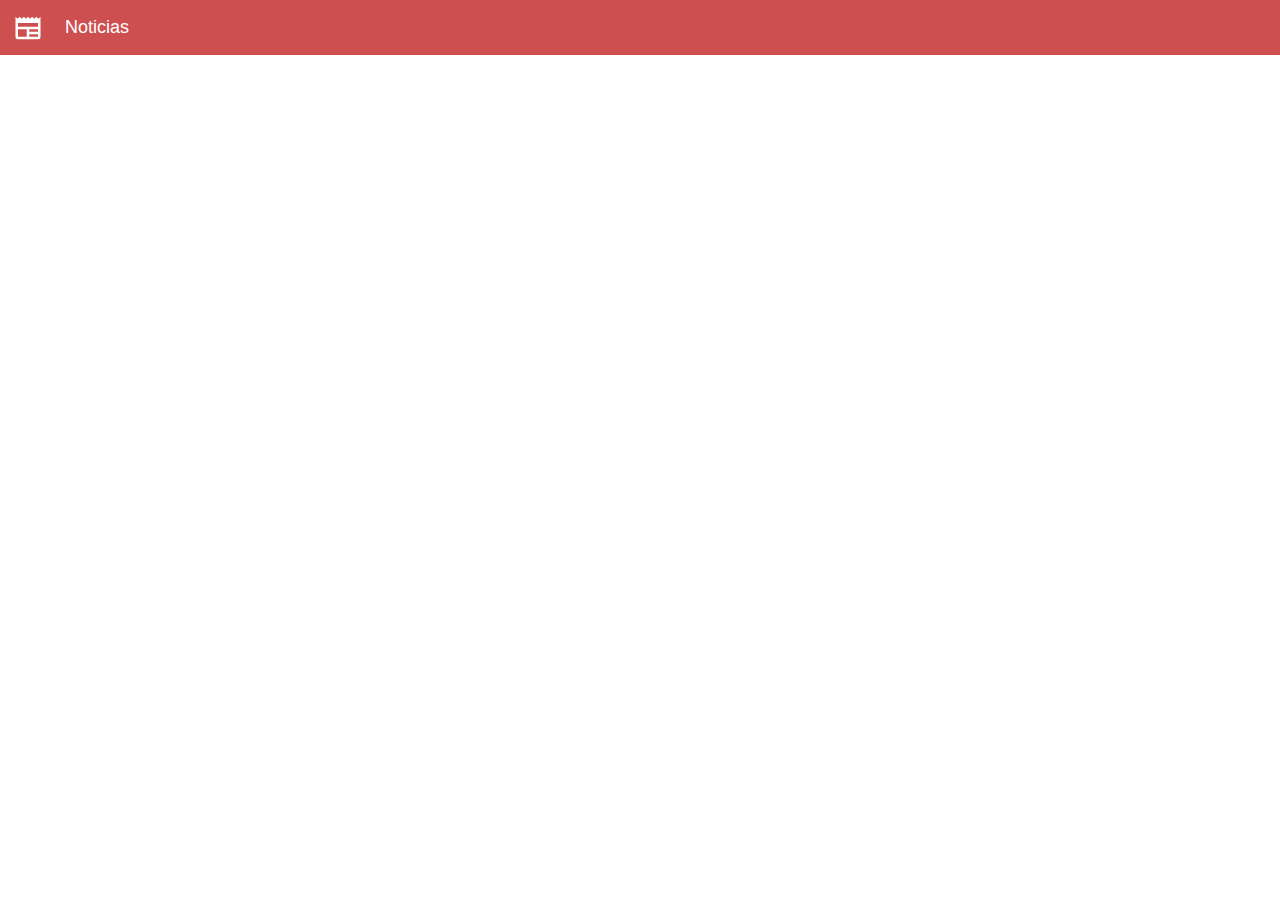
==== index.html @ f2433f0f "0" ====
<!DOCTYPE html>
<html lang="en">
<head>
  <meta charset="UTF-8">
  <meta name="viewport" content="width=device-width, initial-scale=1.0">
  <meta http-equiv="X-UA-Compatible" content="ie=edge">
  <title>Document</title>
  <script>
    window.location.href = "/noticias/index.html";
  </script>
</head>
<body>
</body>
</html>
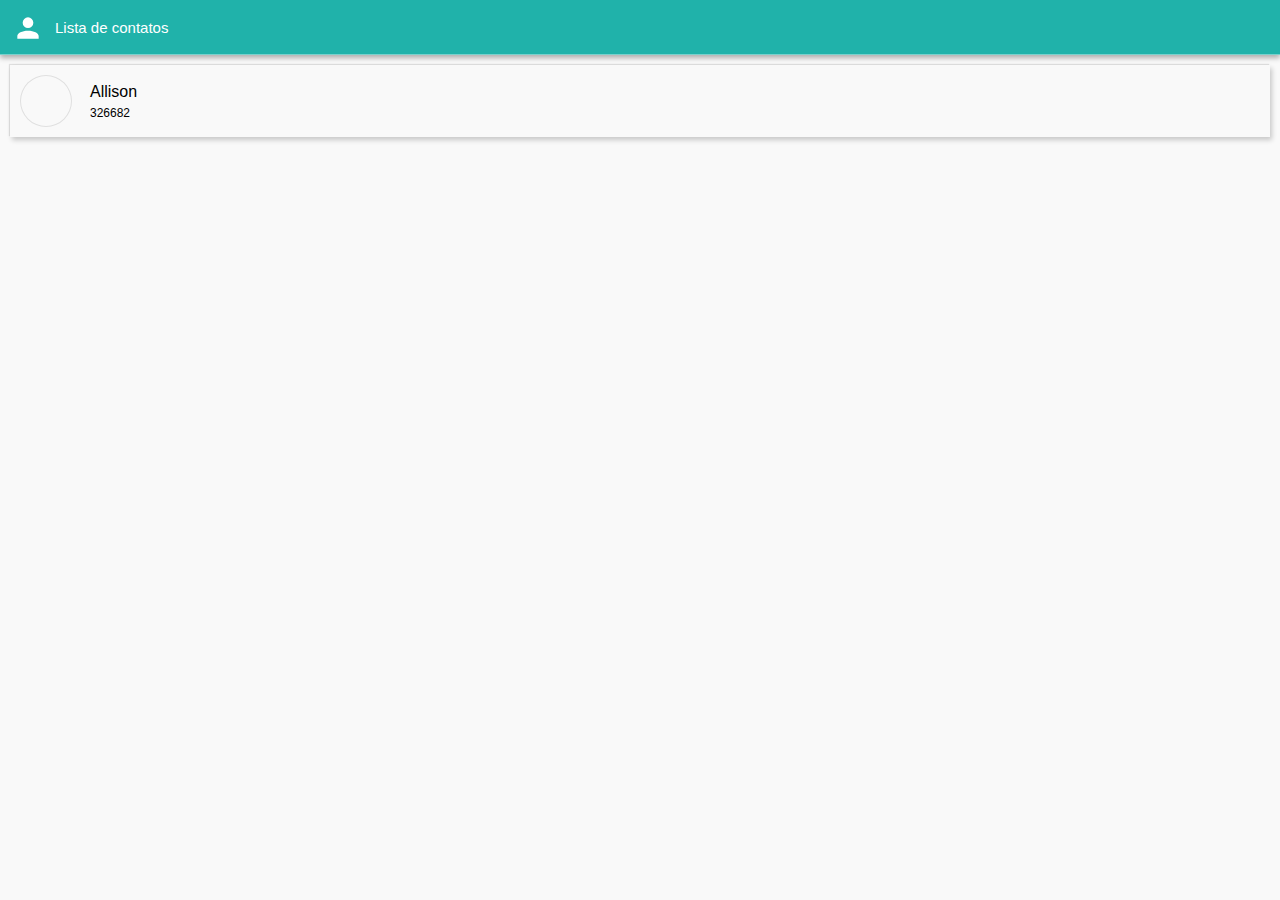
==== commit 29d28a15: "0" ====
--- a/index.html
+++ b/index.html
@@ -6,7 +6,7 @@
   <meta http-equiv="X-UA-Compatible" content="ie=edge">
   <title>Document</title>
   <script>
-    window.location.href = "/noticias/index.html";
+    window.location.href = "/mensagens/lista.html";
   </script>
 </head>
 <body>
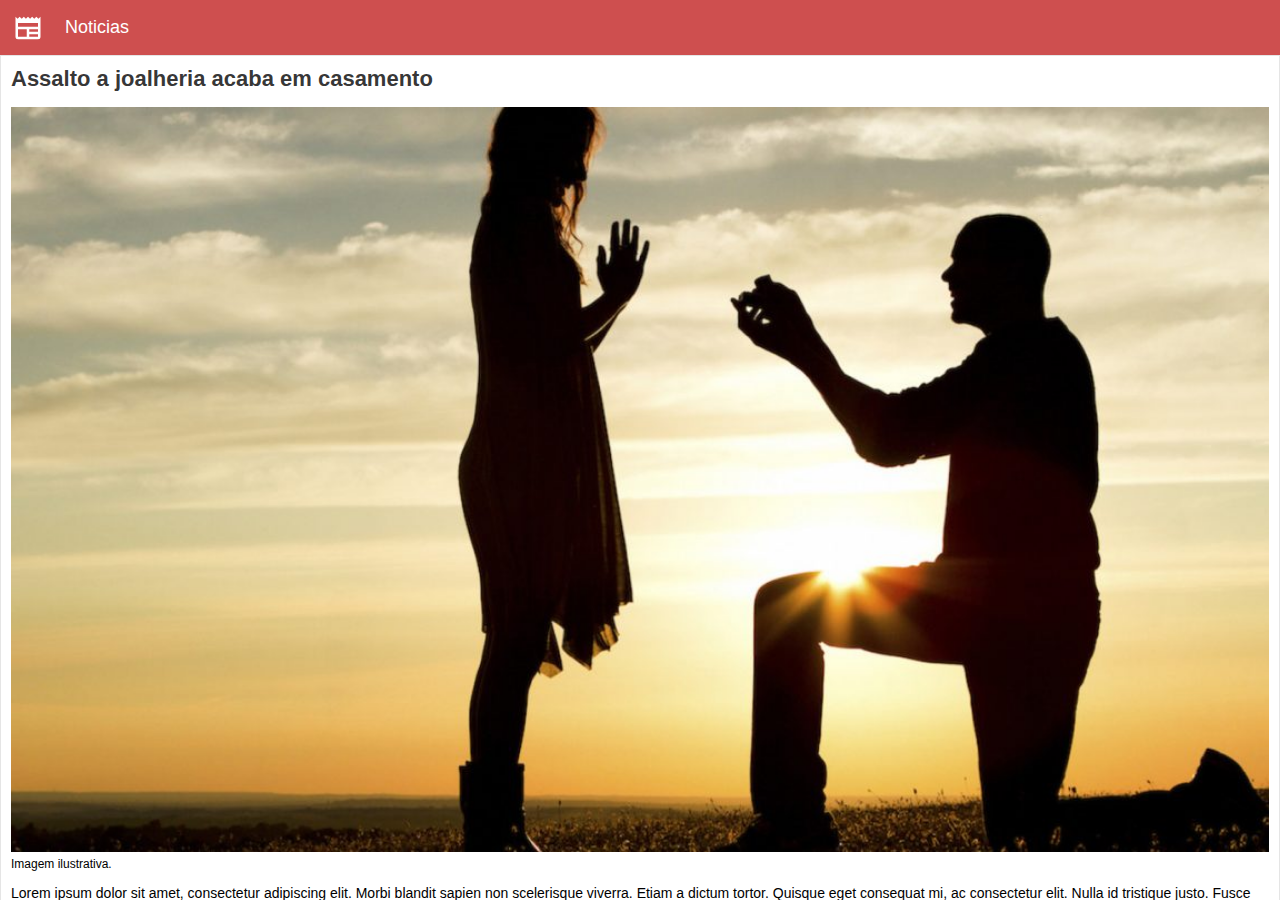
==== commit 24079338: "0" ====
--- a/index.html
+++ b/index.html
@@ -6,7 +6,7 @@
   <meta http-equiv="X-UA-Compatible" content="ie=edge">
   <title>Document</title>
   <script>
-    window.location.href = "/mensagens/lista.html";
+    window.location.href = "/noticias/noticia.html";
   </script>
 </head>
 <body>
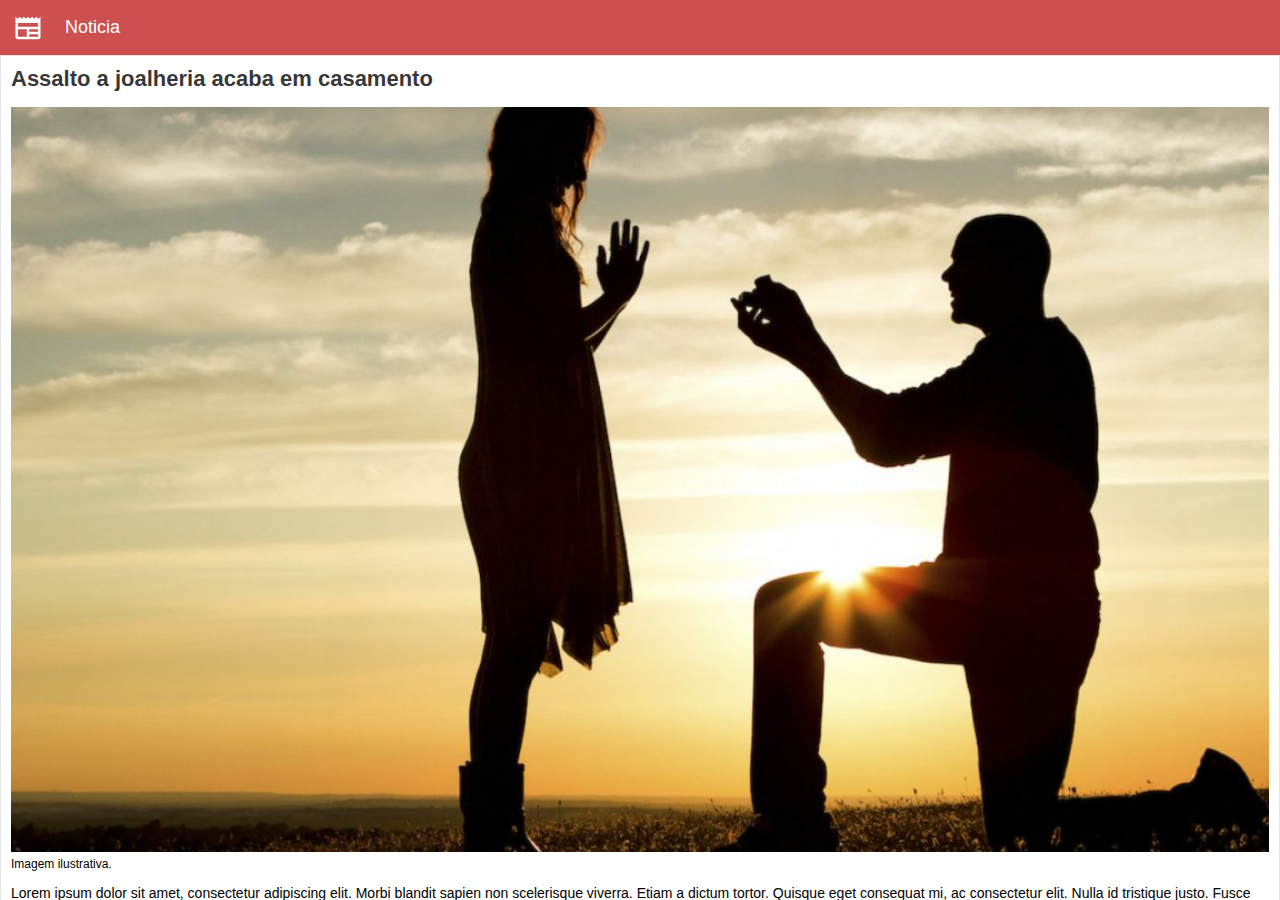
==== commit 8e7dcce9: "0" ====
--- a/index.html
+++ b/index.html
@@ -6,7 +6,7 @@
   <meta http-equiv="X-UA-Compatible" content="ie=edge">
   <title>Document</title>
   <script>
-    window.location.href = "/noticias/noticia.html";
+    window.location.href = "/jornal/noticia.html";
   </script>
 </head>
 <body>
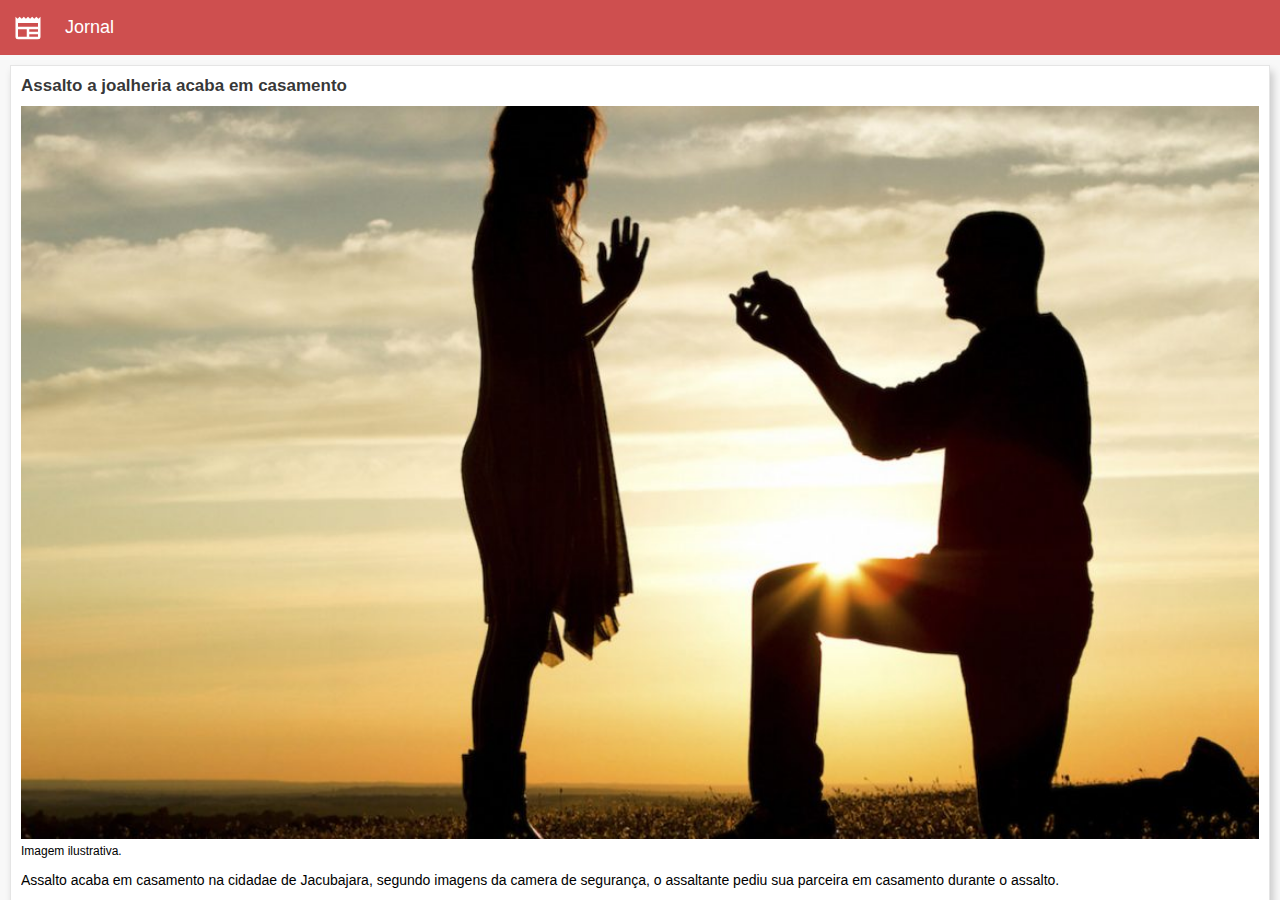
==== commit 6e580591: "pc update" ====
--- a/index.html
+++ b/index.html
@@ -6,7 +6,8 @@
   <meta http-equiv="X-UA-Compatible" content="ie=edge">
   <title>Document</title>
   <script>
-    window.location.href = "/jornal/noticia.html";
+    window.location.href = "/jornal/index.html";
+    //window.open("http://127.0.0.1:5500/jornal/noticia.html", "", "width=100px;height=100px");
   </script>
 </head>
 <body>
